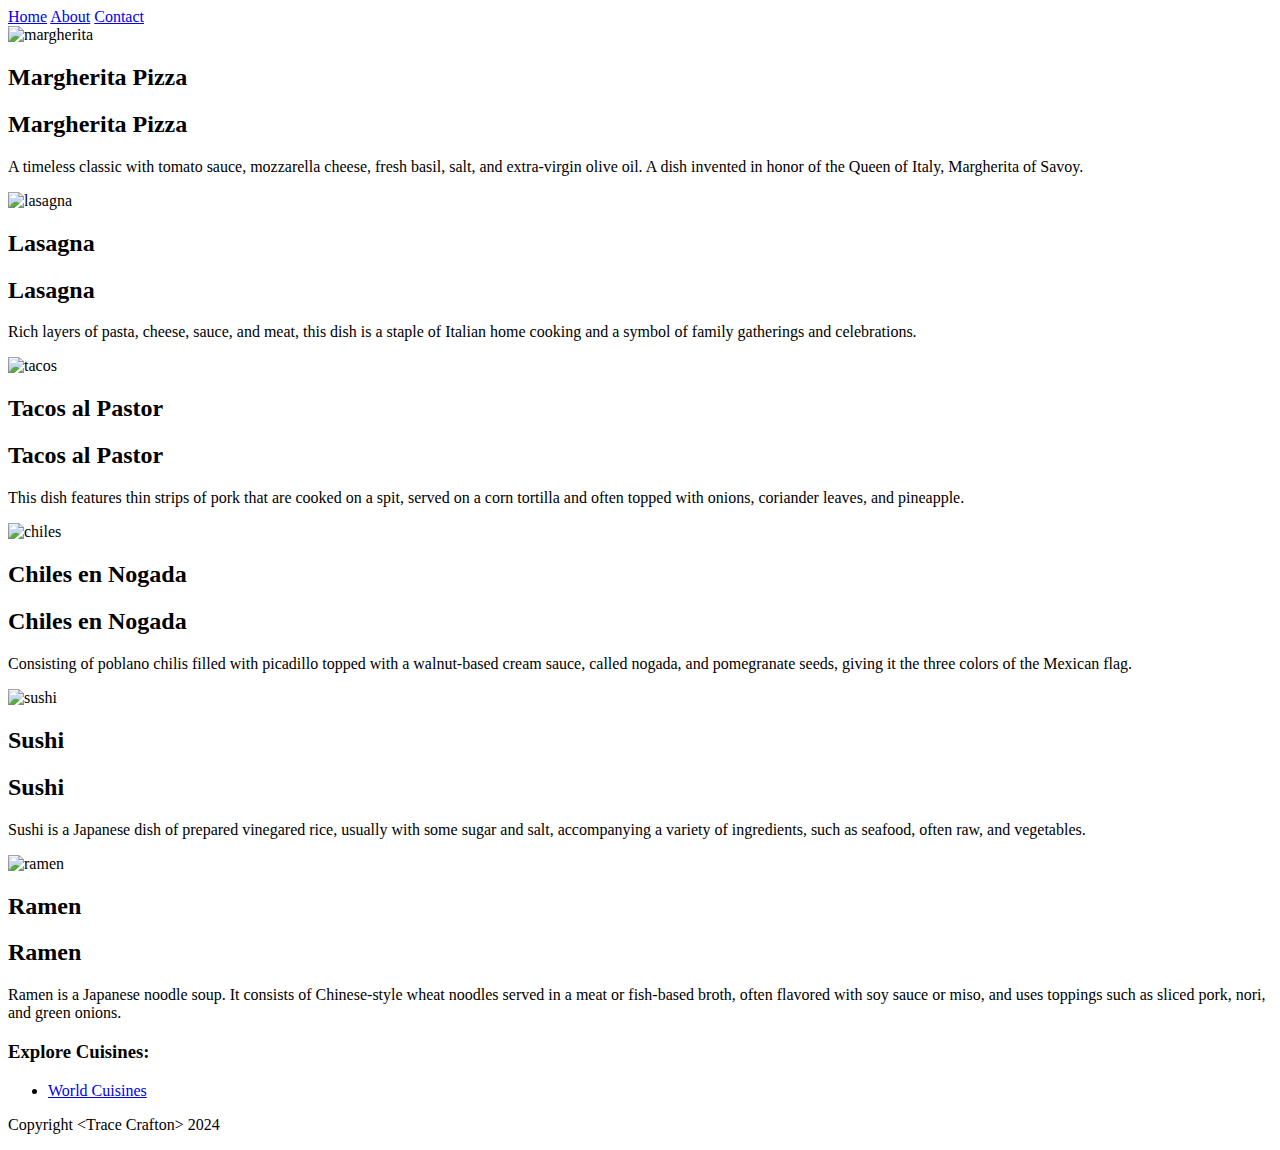
==== cuisines.html @ c4d8e88b "Add files via upload" ====
<!DOCTYPE html>
<html lang="en">
<head>
    <meta charset="UTF-8">
    <meta name="viewport" content="width=device-width, initial-scale=1.0">
    <title>Global Cuisine Tour - Cuisines</title>
    <link rel="stylesheet" href="style/style.css">
    
</head>
<body>
    <header>
        <nav>
            <a href="index.html">Home</a>
            <a href="about.html">About</a>
            <a href="contact.html">Contact</a>
        </nav>
    </header>
    <div class="container">
        <main>
            <div class="cuisine-gallery">
                <!-- Italian Dishes -->
                <div class="cuisine-card" id="italian-1">
                    <div class="cuisine-card-inner">
                        <div class="cuisine-card-front">
                            <img src="images/margherita.jpg" alt="margherita">
                            <h2>Margherita Pizza</h2>
                        </div>
                        <div class="cuisine-card-back">
                            <h2>Margherita Pizza</h2>
                            <p>A timeless classic with tomato sauce, mozzarella cheese, fresh basil, salt, 
                                and extra-virgin olive oil. A dish invented in honor of the Queen of Italy, 
                                Margherita of Savoy.</p>
                        </div>
                    </div>
                </div>
                <div class="cuisine-card" id="italian-2">
                    <div class="cuisine-card-inner">
                        <div class="cuisine-card-front">
                            <img src="images/lasagna.webp" alt="lasagna">
                            <h2>Lasagna</h2>
                        </div>
                        <div class="cuisine-card-back">
                            <h2>Lasagna</h2>
                            <p>Rich layers of pasta, cheese, sauce, and meat, this dish is a staple of 
                                Italian home cooking and a symbol of family gatherings and celebrations.</p>
                        </div>
                    </div>
                </div>

                <!-- Mexican Dishes -->
                <div class="cuisine-card" id="mexican-1">
                    <div class="cuisine-card-inner">
                        <div class="cuisine-card-front">
                            <img src="images/tacos.jpg" alt="tacos">
                            <h2>Tacos al Pastor</h2>
                        </div>
                        <div class="cuisine-card-back">
                            <h2>Tacos al Pastor</h2>
                            <p>This dish features thin strips of pork that are cooked on a spit, served 
                                on a corn tortilla and often topped with onions, coriander leaves, and 
                                pineapple.</p>
                        </div>
                    </div>
                </div>
                <div class="cuisine-card" id="mexican-2">
                    <div class="cuisine-card-inner">
                        <div class="cuisine-card-front">
                            <img src="images/chiles.jpg" alt="chiles">
                            <h2>Chiles en Nogada</h2>
                        </div>
                        <div class="cuisine-card-back">
                            <h2>Chiles en Nogada</h2>
                            <p>Consisting of poblano chilis filled with picadillo topped with a walnut-based 
                                cream sauce, called nogada, and pomegranate seeds, giving it the three colors 
                                of the Mexican flag.</p>
                        </div>
                    </div>
                </div>

                <!-- Japanese Dishes -->
                <div class="cuisine-card" id="japanese-1">
                    <div class="cuisine-card-inner">
                        <div class="cuisine-card-front">
                            <img src="images/sushi.jpeg" alt="sushi">
                            <h2>Sushi</h2>
                        </div>
                        <div class="cuisine-card-back">
                            <h2>Sushi</h2>
                            <p>Sushi is a Japanese dish of prepared vinegared rice, usually with some sugar 
                                and salt, accompanying a variety of ingredients, such as seafood, often raw, 
                                and vegetables.</p>
                        </div>
                    </div>
                </div>
                <div class="cuisine-card" id="japanese-2">
                    <div class="cuisine-card-inner">
                        <div class="cuisine-card-front">
                            <img src="images/ramen.webp" alt="ramen">
                            <h2>Ramen</h2>
                        </div>
                        <div class="cuisine-card-back">
                            <h2>Ramen</h2>
                            <p>Ramen is a Japanese noodle soup. It consists of Chinese-style wheat noodles 
                                served in a meat or fish-based broth, often flavored with soy sauce or miso, 
                                and uses toppings such as sliced pork, nori, and green onions.</p>
                        </div>
                    </div>
                </div>
            </div>
        </main>
        <aside>
            <h3>Explore Cuisines:</h3>
            <nav>
                <ul>
                    <li><a href="cuisines.html">World Cuisines</a></li>
                </ul>
            </nav>
        </aside>
    </div>
    <footer>
        <p>Copyright &lt;Trace Crafton&gt; 2024</p>
    </footer>
</body>
</html>
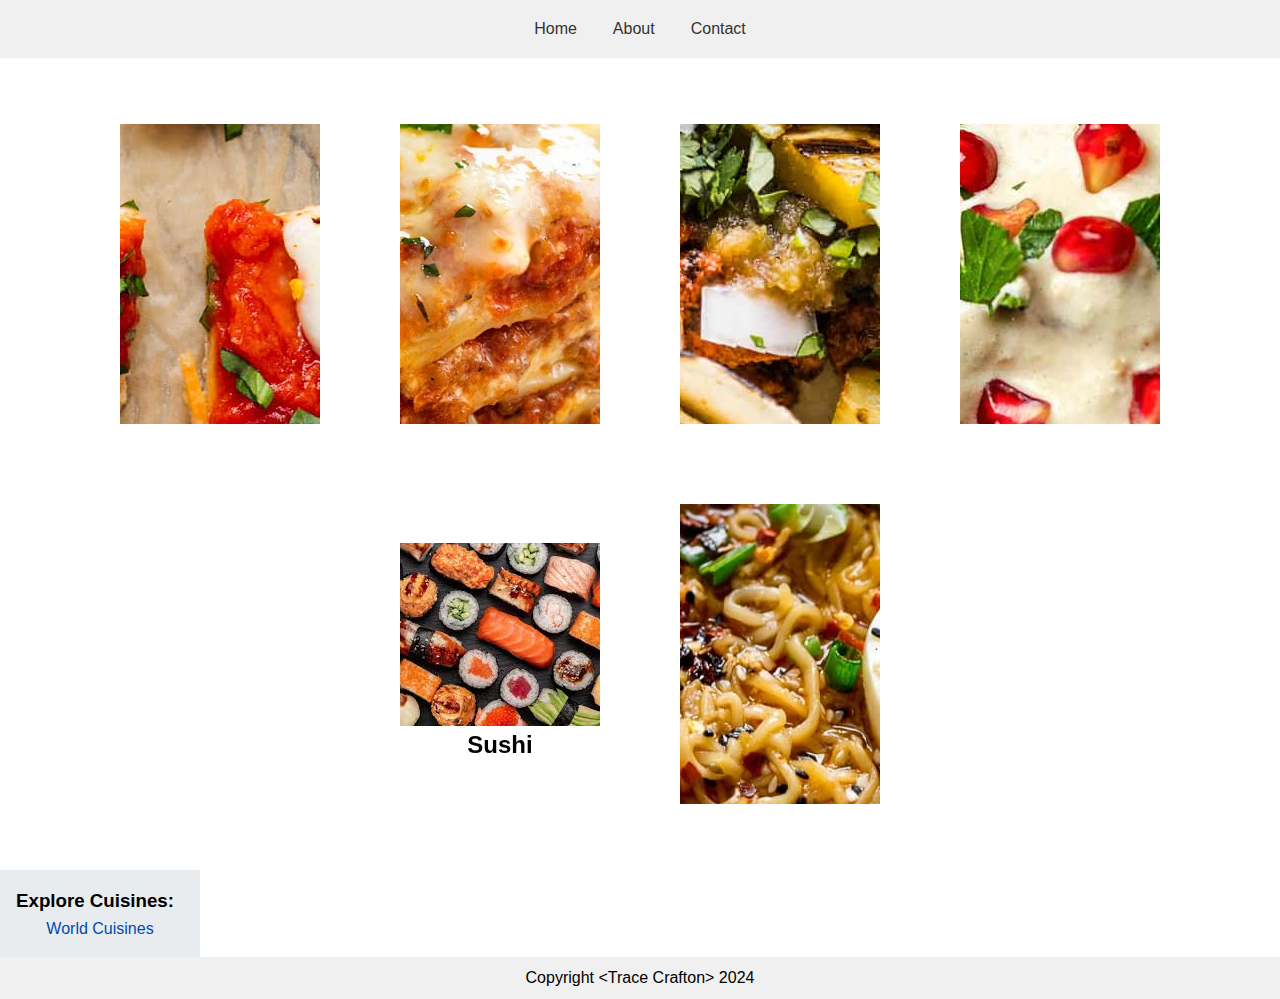
==== commit 0e4c1b23: "Update cuisines.html" ====
--- a/cuisines.html
+++ b/cuisines.html
@@ -4,7 +4,7 @@
     <meta charset="UTF-8">
     <meta name="viewport" content="width=device-width, initial-scale=1.0">
     <title>Global Cuisine Tour - Cuisines</title>
-    <link rel="stylesheet" href="style/style.css">
+    <link rel="stylesheet" href="style.css">
     
 </head>
 <body>
@@ -22,7 +22,7 @@
                 <div class="cuisine-card" id="italian-1">
                     <div class="cuisine-card-inner">
                         <div class="cuisine-card-front">
-                            <img src="images/margherita.jpg" alt="margherita">
+                            <img src="margherita.jpg" alt="margherita">
                             <h2>Margherita Pizza</h2>
                         </div>
                         <div class="cuisine-card-back">
@@ -36,7 +36,7 @@
                 <div class="cuisine-card" id="italian-2">
                     <div class="cuisine-card-inner">
                         <div class="cuisine-card-front">
-                            <img src="images/lasagna.webp" alt="lasagna">
+                            <img src="lasagna.webp" alt="lasagna">
                             <h2>Lasagna</h2>
                         </div>
                         <div class="cuisine-card-back">
@@ -51,7 +51,7 @@
                 <div class="cuisine-card" id="mexican-1">
                     <div class="cuisine-card-inner">
                         <div class="cuisine-card-front">
-                            <img src="images/tacos.jpg" alt="tacos">
+                            <img src="tacos.jpg" alt="tacos">
                             <h2>Tacos al Pastor</h2>
                         </div>
                         <div class="cuisine-card-back">
@@ -65,7 +65,7 @@
                 <div class="cuisine-card" id="mexican-2">
                     <div class="cuisine-card-inner">
                         <div class="cuisine-card-front">
-                            <img src="images/chiles.jpg" alt="chiles">
+                            <img src="chiles.jpg" alt="chiles">
                             <h2>Chiles en Nogada</h2>
                         </div>
                         <div class="cuisine-card-back">
@@ -81,7 +81,7 @@
                 <div class="cuisine-card" id="japanese-1">
                     <div class="cuisine-card-inner">
                         <div class="cuisine-card-front">
-                            <img src="images/sushi.jpeg" alt="sushi">
+                            <img src="sushi.jpeg" alt="sushi">
                             <h2>Sushi</h2>
                         </div>
                         <div class="cuisine-card-back">
@@ -95,7 +95,7 @@
                 <div class="cuisine-card" id="japanese-2">
                     <div class="cuisine-card-inner">
                         <div class="cuisine-card-front">
-                            <img src="images/ramen.webp" alt="ramen">
+                            <img src="ramen.webp" alt="ramen">
                             <h2>Ramen</h2>
                         </div>
                         <div class="cuisine-card-back">
@@ -124,4 +124,4 @@
 </html>
 
 
-    +    
--- a/style.css
+++ b/style.css
@@ -0,0 +1,121 @@
+* {
+    margin: 0;
+    padding: 0;
+    box-sizing: border-box;
+}
+body {
+    font-family: Arial, sans-serif;
+    line-height: 1.6;
+}
+header, footer {
+    background: #f0f0f0;
+    text-align: center;
+    padding: 0.5rem;
+}
+header nav a {
+    margin: 0 10px;
+    text-decoration: none;
+    color: #333;
+}
+header nav {
+    display: flex;
+    justify-content: center;
+}
+.container {
+    display: flex;
+    flex-wrap: wrap; 
+    min-height: calc(100vh - 80px); 
+}
+main {
+    flex-grow: 1; 
+    padding: 1rem;
+}
+aside {
+    background: #e9ecef;
+    padding: 1rem;
+    width: 200px;
+}
+.cuisine-gallery {
+    display: flex;
+    flex-wrap: wrap; 
+    justify-content: center;
+    align-items: flex-start; 
+    gap: 20px; 
+    padding: 20px;
+}
+.world-foods-img {
+    max-width: 600px;
+    margin: 30px;
+}
+.cuisine-card {
+    margin: 30px;
+    width: 200px;
+    height: 300px;
+    perspective: 1000px;
+    overflow: hidden; 
+}
+.cuisine-card-inner {
+    position: relative;
+    width: 100%;
+    height: 100%;
+    transition: transform 0.6s;
+    transform-style: preserve-3d;
+}
+.cuisine-card:hover .cuisine-card-inner {
+    transform: rotateY(180deg);
+}
+.cuisine-card-front, .cuisine-card-back {
+    position: absolute;
+    top: 0;
+    left: 0;
+    width: 100%;
+    height: 100%;
+    backface-visibility: hidden;
+    display: flex;
+    flex-direction: column;
+    align-items: center;
+    justify-content: center;
+}
+.cuisine-card-front {
+    background-color: #fff;
+    color: black;
+}
+.cuisine-img {
+    width: 100%;
+    height: 60%;  
+    object-fit: cover;  
+}
+.cuisine-card-back {
+    background-color: #f7f7f7;
+    color: black;
+    transform: rotateY(180deg);
+    padding: 20px;
+    font-size: 0.9em;
+    display: flex;
+    flex-direction: column;
+    align-items: center;
+    justify-content: center;
+    text-align: center;
+}
+nav ul {
+    list-style-type: none;
+    padding: 0;
+    display: flex;
+    justify-content: center;
+}
+nav li {
+    margin: 0 10px; 
+}
+nav a {
+    text-decoration: none;
+    color: #004aad;
+    padding: 0.5em;
+}
+@media (max-width: 768px) {
+    .container, nav ul {
+        flex-direction: column;
+    }
+    .container {
+        align-items: center;
+    }
+}